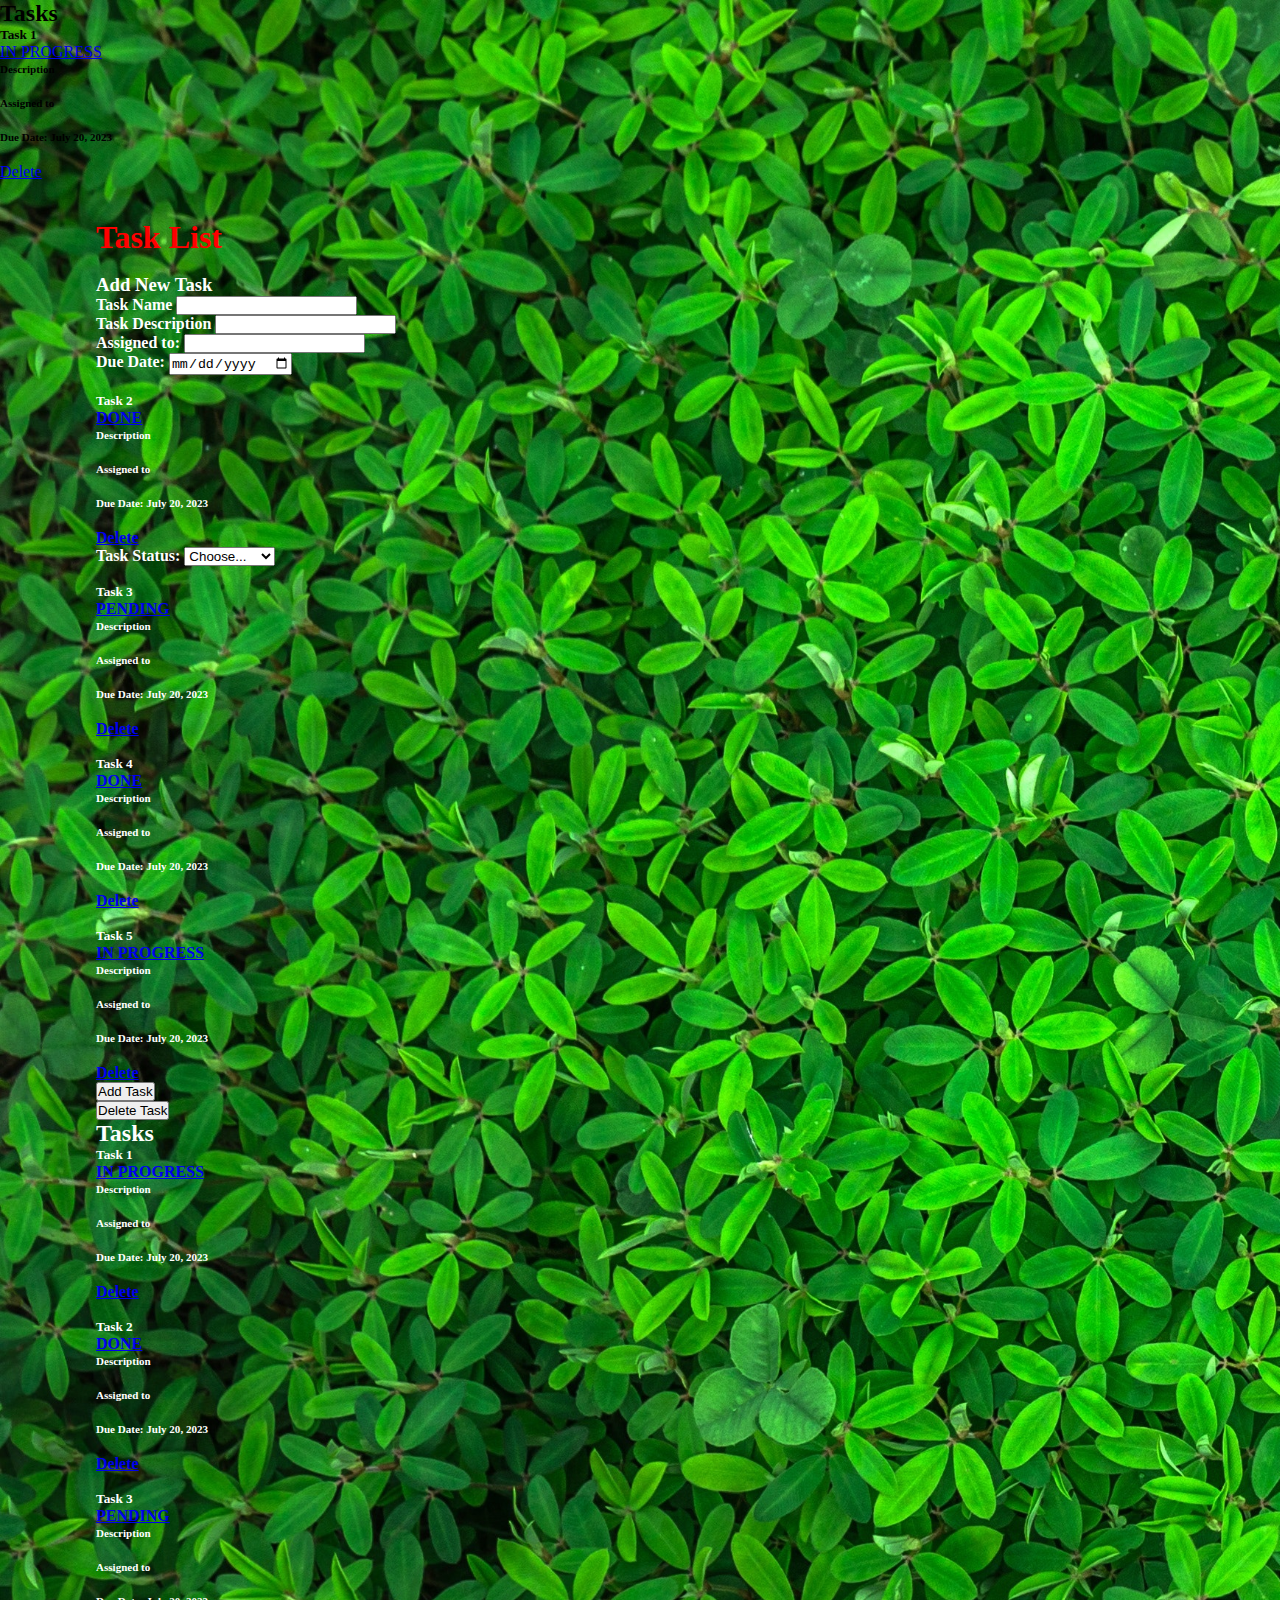
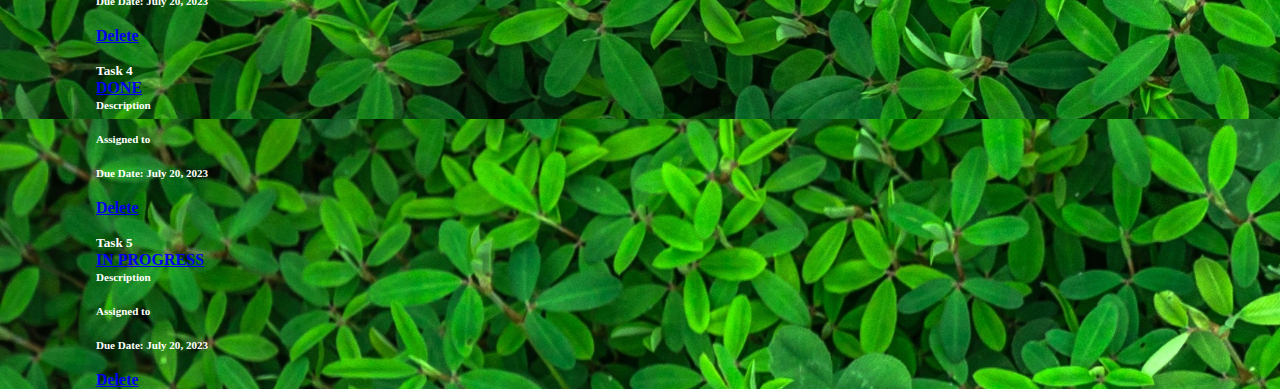
==== index.html @ c569179e "Merge branch 'main' of https://github.com/ShabriT/Team-8" ====
<!DOCTYPE html>
<html lang="en">

  <head>
    <meta charset="utf-8" />
    <meta name="viewport" content="width=device-width, initial-scale=1" />
    <title>Task List</title>
    <link
      href="https://cdn.jsdelivr.net/npm/bootstrap@5.3.0-alpha3/dist/css/bootstrap.min.css"
      rel="stylesheet"
      integrity="sha384-KK94CHFLLe+nY2dmCWGMq91rCGa5gtU4mk92HdvYe+M/SXH301p5ILy+dN9+nJOZ"
      crossorigin="anonymous"/>
   
  </head>

  <body>
  
    <div class="container d-flex flex-column mx-auto my-5" style="width: 30rem">
      <h2>Tasks</h2> 
      <div class="card">
        <div class="card">
          <div class="card-body bg-info">
            <h5 class="Task-1 text-primary fw-bold">Task 1</h5> 
            <div class="col-12">
            <a href="#" class="btn btn-primary btn-sm fw-bold float-end">IN PROGRESS</a></div>
            <h5 class="text-description fw-bold"><small>Description</small></h5> <br>
                <h5 class="assigned-to fw-bold"><small>Assigned to</small></h5> <br>
                <h5 class="due-date fw-bold"><small>Due Date: July 20, 2023</small></h5> <br>
                <a href="#" class="btn btn-primary fw-bold btn-sxm">Delete</a>
            </div>
           </div>

<head>
    <meta charset="UTF-8">
    <meta http-equiv="X-UA-Compatible" content="IE=edge">
    <meta name="viewport" content="width=device-width, initial-scale=1.0">
    <title>Task</title>
    <link rel="stylesheet" href="./assets/css/style.css">
    <link href="https://cdn.jsdelivr.net/npm/bootstrap@5.3.0-alpha3/dist/css/bootstrap.min.css" rel="stylesheet" integrity="sha384-KK94CHFLLe+nY2dmCWGMq91rCGa5gtU4mk92HdvYe+M/SXH301p5ILy+dN9+nJOZ" crossorigin="anonymous">
</head>
<body>
    <form class="form">
        <h1>Task List</h1> <br>
        <h3>Add New Task</h3>

        <div class="mb-3">
         <label for="taskName" class="taskName">Task Name</label>
          <input type="text" class="form-control" id="taskName" placeholder="">
        </div>

        <div class="mb-3">
          <label for="taskDescription" class="taskDescription">Task Description</label>
          <input type="text" class="form-control" id="taskDescription" placeholder="">
        </div>

        <div class="mb-3">
          <label for="taskAssigned" class="taskAssigned">Assigned to:</label>
          <input type="text" class="form-control" id="taskAssigned" placeholder="">
        </div>

        <div class="row">
          <div class="col">
            <label for="taskDueDate" class="taskDueDate">Due Date:</label>
            <input type="date" class="form-control" id="taskDueDate" placeholder="" aria-label="">

          </div>
        


       <br>

       <div class="card">
          <div class="card-body bg-info">
            <h5 class="Task-2 text-success fw-bold">Task 2</h5> 
            <div class="col-12">
            <a href="#" class="btn btn-success btn-sm fw-bold float-end">DONE</a></div>
            <h5 class="text-description fw-bold"><small>Description</small></h5> <br>
                <h5 class="assigned-to fw-bold"><small>Assigned to</small></h5> <br>
                <h5 class="due-date fw-bold"><small>Due Date: July 20, 2023</small></h5> <br>
                <a href="#" class="btn btn-primary fw-bold">Delete</a>
            

          <div class="col">
            <label for="taskStatus" class="taskStatus">Task Status:</label>
            <select class="form-select" id="taskStatus">
              <option selected>Choose...</option>
              <option value="In Progress">In Progress</option>
              <option value="Pending">Pending</option>
              <option value="Done">Done</option>
            </select>

          </div>
       </div>

        <br>


        <div class="card">
          <div class="card-body bg-info">
            <h5 class="Task-3 text-warning fw-bold">Task 3</h5>
            <div class="col-12">
            <a href="#" class="btn btn-warning btn-sm fw-bold float-end">PENDING</a></div>
            <h5 class="task-description fw-bold"><small>Description</small></h5> <br>
                <h5 class="assigned-to fw-bold"><small>Assigned to</small></h5> <br>
                <h5 class="due-date fw-bold"><small>Due Date: July 20, 2023</small></h5> <br>
                 <a href="#" class="btn btn-primary fw-bold btn-sxm">Delete</a>
          </div>
        </div>

        <br>

        <div class="card">
          <div class="card-body bg-info">
            <h5 class="Task-4 text-success fw-bold">Task 4</h5>
            <div class="col-12">
            <a href="#" class="btn btn-success btn-sm fw-bold float-end">DONE</a></div>
            <h5 class="task-description fw-bold"><small>Description</small></h5> <br>
                <h5 class="assigned-to fw-bold"><small>Assigned to</small></h5> <br>
                <h5 class="due-date fw-bold"><small>Due Date: July 20, 2023</small></h5> <br>
                <a href="#" class="btn btn-primary fw-bold btn-sxm float-start">Delete</a>
            
          </div>
        </div>
             <br>

        <div class="card">
          <div class="card-body bg-info">
            <h5 class="Task-5 text-primary fw-bold">Task 5</h5>
            <div class="col-12">
              <a href="#" class="btn btn-primary btn-sm float-end fw-bold">IN PROGRESS</a></div>
            <h5 class="task-description fw-bold"><small>Description</small></h5>  <br>
                <h5 class="assigned-to fw-bold"><small>Assigned to</small></h5> <br>
                <h5 class="due-date fw-bold"><small>Due Date: July 20, 2023</small></h5> <br>
                <a href="#" class="btn btn-primary fw-bold btn-sxm float-start">Delete</a>
            
            </div>
        </div>

      
    </div>

    <script
      src="https://cdn.jsdelivr.net/npm/bootstrap@5.3.0-alpha3/dist/js/bootstrap.bundle.min.js"
      integrity="sha384-ENjdO4Dr2bkBIFxQpeoTz1HIcje39Wm4jDKdf19U8gI4ddQ3GYNS7NTKfAdVQSZe"
      crossorigin="anonymous">
    </script>

   
  </body>
</html>

         <div class="container">
          <div class="row">
            <div class="col">
      
              <button id="btnSubmit" class="btn btn-primary form-control btn-block" type="submit" (click)="onSubmit()">Add Task</button></div>
            <div class="col">
              <button id="btnSubmit" class="btn btn-primary form-control btn-block" type="submit" (click)="onSubmit()">Delete Task</button></div>
          </div>
        </div>
    </form>

    <div class="container d-flex flex-column mx-auto my-5" style="width: 30rem">
      <h2>Tasks</h2>
      <div class="card">
        <div class="card">
          <div class="card-body bg-info">
            <h5 class="Task-1 text-primary fw-bold">Task 1</h5>
            <div class="col-12">
            <a href="#" class="btn btn-primary btn-sm fw-bold float-end">IN PROGRESS</a></div>
            <h5 class="text-description fw-bold"><small>Description</small></h5> <br>
                <h5 class="assigned-to fw-bold"><small>Assigned to</small></h5> <br>
                <h5 class="due-date fw-bold"><small>Due Date: July 20, 2023</small></h5> <br>
                <a href="#" class="btn btn-primary fw-bold btn-sxm">Delete</a>
            </div>
           </div>
          </div>
       <br>
       <div class="card">
          <div class="card-body bg-info">
            <h5 class="Task-2 text-success fw-bold">Task 2</h5>
            <div class="col-12">
            <a href="#" class="btn btn-success btn-sm fw-bold float-end">DONE</a></div>
            <h5 class="text-description fw-bold"><small>Description</small></h5> <br>
                <h5 class="assigned-to fw-bold"><small>Assigned to</small></h5> <br>
                <h5 class="due-date fw-bold"><small>Due Date: July 20, 2023</small></h5> <br>
                <a href="#" class="btn btn-primary fw-bold">Delete</a>
          </div>
       </div>
        <br>
        <div class="card">
          <div class="card-body bg-info">
            <h5 class="Task-3 text-warning fw-bold">Task 3</h5>
            <div class="col-12">
            <a href="#" class="btn btn-warning btn-sm fw-bold float-end">PENDING</a></div>
            <h5 class="task-description fw-bold"><small>Description</small></h5> <br>
                <h5 class="assigned-to fw-bold"><small>Assigned to</small></h5> <br>
                <h5 class="due-date fw-bold"><small>Due Date: July 20, 2023</small></h5> <br>
                 <a href="#" class="btn btn-primary fw-bold btn-sxm">Delete</a>
          </div>
        </div>
        <br>
        <div class="card">
          <div class="card-body bg-info">
            <h5 class="Task-4 text-success fw-bold">Task 4</h5>
            <div class="col-12">
            <a href="#" class="btn btn-success btn-sm fw-bold float-end">DONE</a></div>
            <h5 class="task-description fw-bold"><small>Description</small></h5> <br>
                <h5 class="assigned-to fw-bold"><small>Assigned to</small></h5> <br>
                <h5 class="due-date fw-bold"><small>Due Date: July 20, 2023</small></h5> <br>
                <a href="#" class="btn btn-primary fw-bold btn-sxm float-start">Delete</a>
          </div>
        </div>
             <br>
        <div class="card">
          <div class="card-body bg-info">
            <h5 class="Task-5 text-primary fw-bold">Task 5</h5>
            <div class="col-12">
              <a href="#" class="btn btn-primary btn-sm float-end fw-bold">IN PROGRESS</a></div>
            <h5 class="task-description fw-bold"><small>Description</small></h5>  <br>
                <h5 class="assigned-to fw-bold"><small>Assigned to</small></h5> <br>
                <h5 class="due-date fw-bold"><small>Due Date: July 20, 2023</small></h5> <br>
                <a href="#" class="btn btn-primary fw-bold btn-sxm float-start">Delete</a>
            </div>
        </div>
    
  

    <script src="./assets/js/taskManager.js"></script>
      <script src="./assets/js/index.js"></script>
      
</body>
</html>
---- assets/css/style.css ----
* {
}
*
{
margin: 0;
padding: 0;
}
 body {
    background: white;
 }

 .header {
    width:100%;
    /* background: #aaadb4; */
     background-image: url(../../assets/img/bg2.jpg.jpg);
     background-position: center;
     background-size: cover;
     height: 100vh;
     position: relative;
     font-family: sans-serif;
 }

 .navbar {
    width: 86%;
    display: flex;
    margin: auto;
    padding: 15px 0;
    align-items: center;
    justify-content: space-between;

}

body {
    min-height: 100vh;
    background-color: #251749;
    background-image: url(../img/green.jpg);
    background-size: cover;
}

.form {
    max-width: 1000px;
    max-height: 1500px;
    font-size: 16px;
    font-weight: bold;
    text-decoration: none;
    color: white;
    /*color:rgb(56, 74, 241);*/
    margin-top: 8%;
    margin-left: 20%;
    
}

h1 {

    color: red;
}

    text-align: center;
}
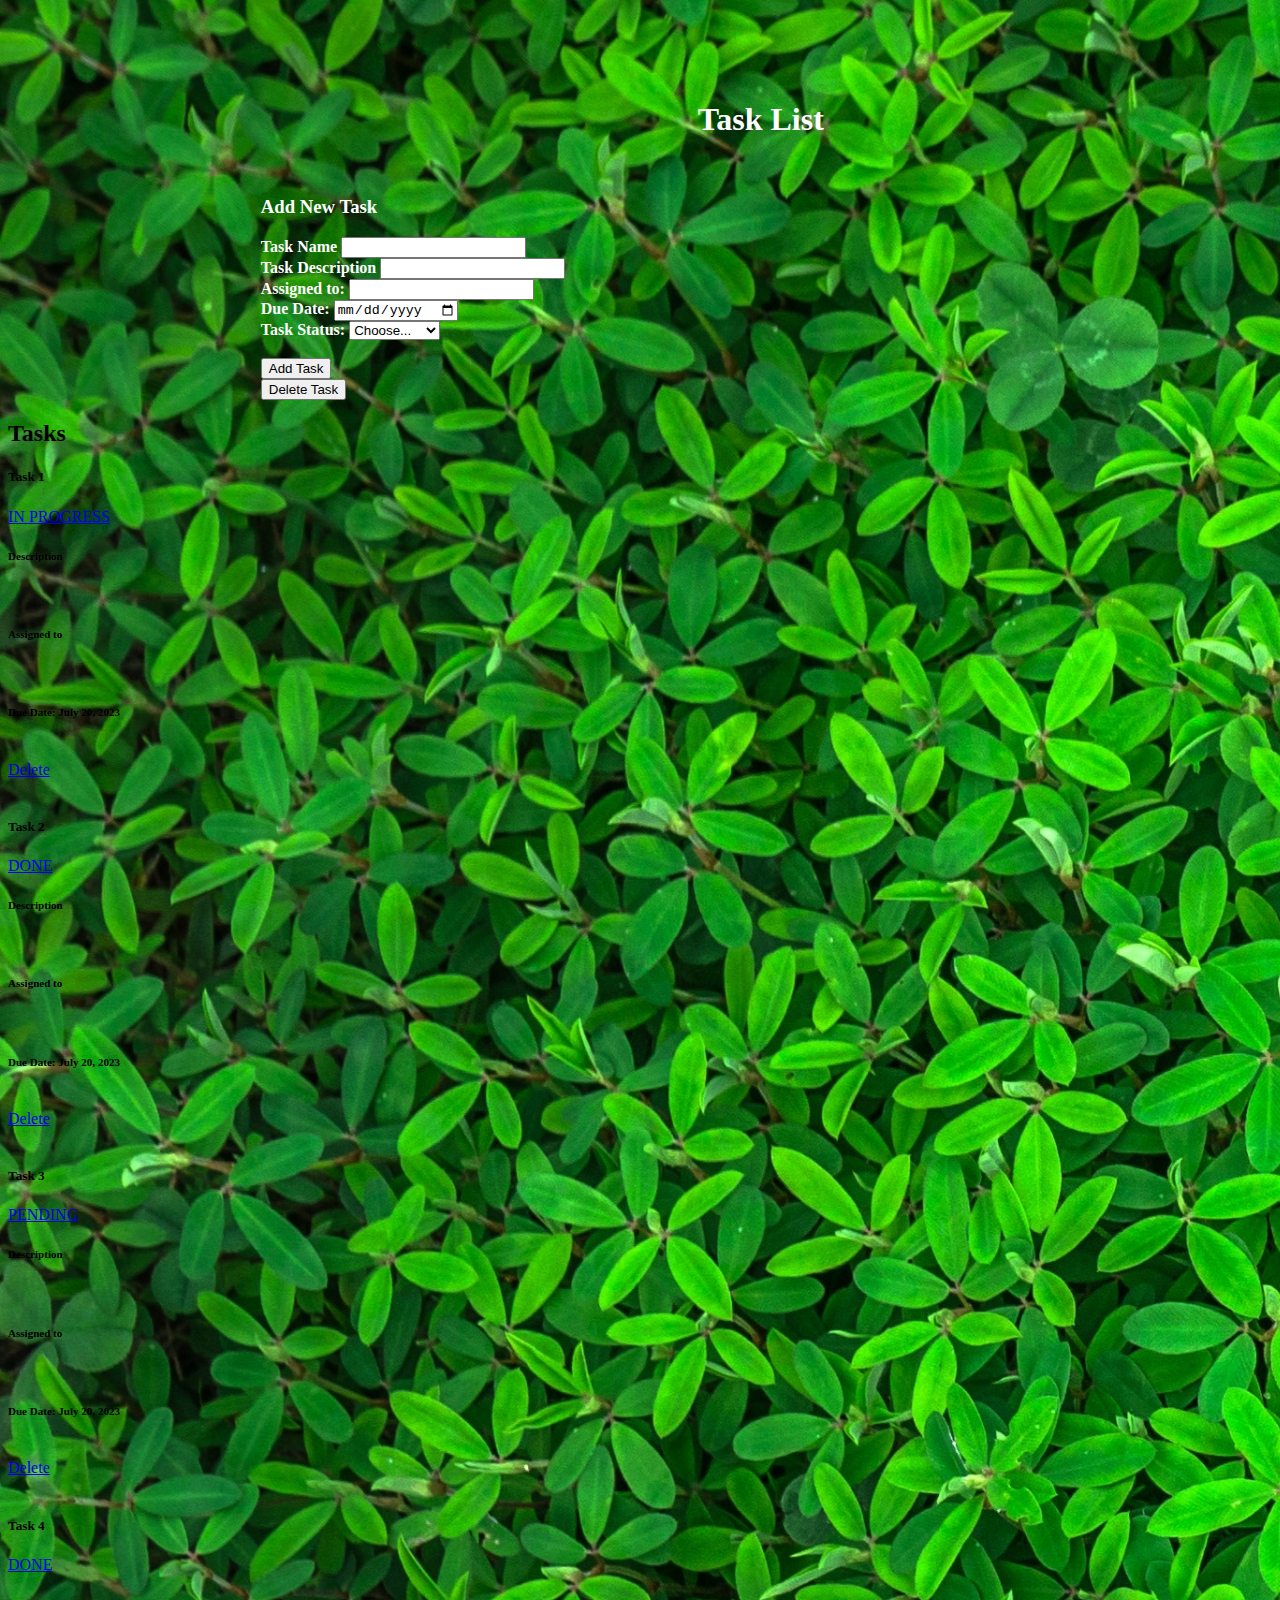
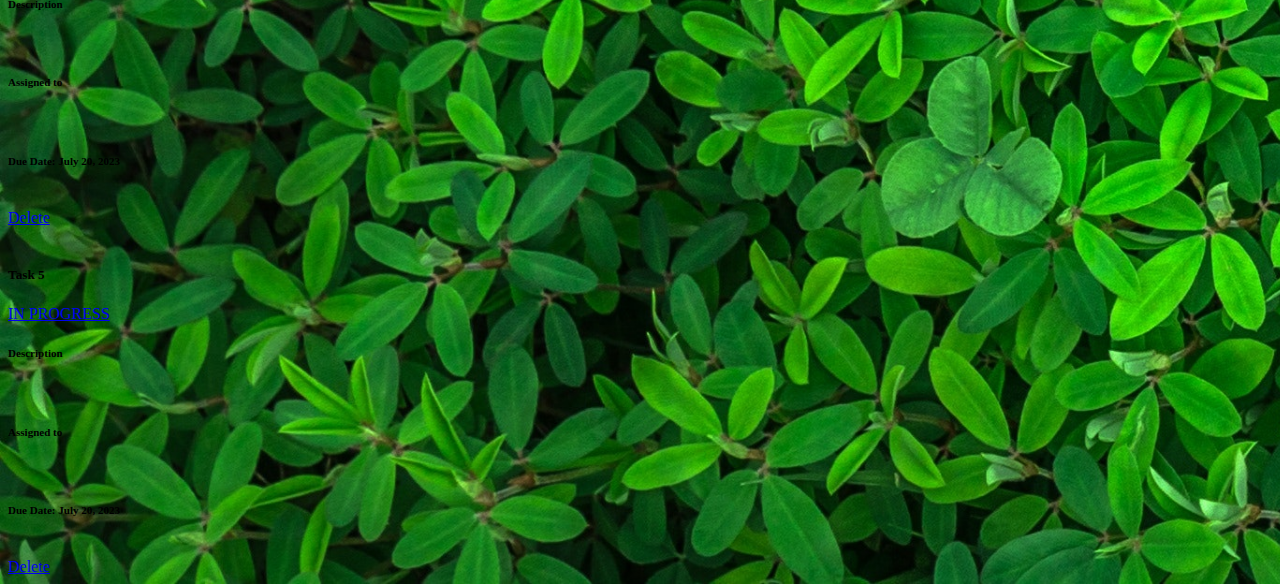
==== commit 1b7f56d9: "new task cards" ====
--- a/index.html
+++ b/index.html
@@ -1,35 +1,5 @@
 <!DOCTYPE html>
 <html lang="en">
-
-  <head>
-    <meta charset="utf-8" />
-    <meta name="viewport" content="width=device-width, initial-scale=1" />
-    <title>Task List</title>
-    <link
-      href="https://cdn.jsdelivr.net/npm/bootstrap@5.3.0-alpha3/dist/css/bootstrap.min.css"
-      rel="stylesheet"
-      integrity="sha384-KK94CHFLLe+nY2dmCWGMq91rCGa5gtU4mk92HdvYe+M/SXH301p5ILy+dN9+nJOZ"
-      crossorigin="anonymous"/>
-   
-  </head>
-
-  <body>
-  
-    <div class="container d-flex flex-column mx-auto my-5" style="width: 30rem">
-      <h2>Tasks</h2> 
-      <div class="card">
-        <div class="card">
-          <div class="card-body bg-info">
-            <h5 class="Task-1 text-primary fw-bold">Task 1</h5> 
-            <div class="col-12">
-            <a href="#" class="btn btn-primary btn-sm fw-bold float-end">IN PROGRESS</a></div>
-            <h5 class="text-description fw-bold"><small>Description</small></h5> <br>
-                <h5 class="assigned-to fw-bold"><small>Assigned to</small></h5> <br>
-                <h5 class="due-date fw-bold"><small>Due Date: July 20, 2023</small></h5> <br>
-                <a href="#" class="btn btn-primary fw-bold btn-sxm">Delete</a>
-            </div>
-           </div>
-
 <head>
     <meta charset="UTF-8">
     <meta http-equiv="X-UA-Compatible" content="IE=edge">
@@ -62,23 +32,7 @@
           <div class="col">
             <label for="taskDueDate" class="taskDueDate">Due Date:</label>
             <input type="date" class="form-control" id="taskDueDate" placeholder="" aria-label="">
-
           </div>
-        
-
-
-       <br>
-
-       <div class="card">
-          <div class="card-body bg-info">
-            <h5 class="Task-2 text-success fw-bold">Task 2</h5> 
-            <div class="col-12">
-            <a href="#" class="btn btn-success btn-sm fw-bold float-end">DONE</a></div>
-            <h5 class="text-description fw-bold"><small>Description</small></h5> <br>
-                <h5 class="assigned-to fw-bold"><small>Assigned to</small></h5> <br>
-                <h5 class="due-date fw-bold"><small>Due Date: July 20, 2023</small></h5> <br>
-                <a href="#" class="btn btn-primary fw-bold">Delete</a>
-            
 
           <div class="col">
             <label for="taskStatus" class="taskStatus">Task Status:</label>
@@ -88,67 +42,10 @@
               <option value="Pending">Pending</option>
               <option value="Done">Done</option>
             </select>
-
-          </div>
-       </div>
-
-        <br>
-
-
-        <div class="card">
-          <div class="card-body bg-info">
-            <h5 class="Task-3 text-warning fw-bold">Task 3</h5>
-            <div class="col-12">
-            <a href="#" class="btn btn-warning btn-sm fw-bold float-end">PENDING</a></div>
-            <h5 class="task-description fw-bold"><small>Description</small></h5> <br>
-                <h5 class="assigned-to fw-bold"><small>Assigned to</small></h5> <br>
-                <h5 class="due-date fw-bold"><small>Due Date: July 20, 2023</small></h5> <br>
-                 <a href="#" class="btn btn-primary fw-bold btn-sxm">Delete</a>
           </div>
         </div>
 
         <br>
-
-        <div class="card">
-          <div class="card-body bg-info">
-            <h5 class="Task-4 text-success fw-bold">Task 4</h5>
-            <div class="col-12">
-            <a href="#" class="btn btn-success btn-sm fw-bold float-end">DONE</a></div>
-            <h5 class="task-description fw-bold"><small>Description</small></h5> <br>
-                <h5 class="assigned-to fw-bold"><small>Assigned to</small></h5> <br>
-                <h5 class="due-date fw-bold"><small>Due Date: July 20, 2023</small></h5> <br>
-                <a href="#" class="btn btn-primary fw-bold btn-sxm float-start">Delete</a>
-            
-          </div>
-        </div>
-             <br>
-
-        <div class="card">
-          <div class="card-body bg-info">
-            <h5 class="Task-5 text-primary fw-bold">Task 5</h5>
-            <div class="col-12">
-              <a href="#" class="btn btn-primary btn-sm float-end fw-bold">IN PROGRESS</a></div>
-            <h5 class="task-description fw-bold"><small>Description</small></h5>  <br>
-                <h5 class="assigned-to fw-bold"><small>Assigned to</small></h5> <br>
-                <h5 class="due-date fw-bold"><small>Due Date: July 20, 2023</small></h5> <br>
-                <a href="#" class="btn btn-primary fw-bold btn-sxm float-start">Delete</a>
-            
-            </div>
-        </div>
-
-      
-    </div>
-
-    <script
-      src="https://cdn.jsdelivr.net/npm/bootstrap@5.3.0-alpha3/dist/js/bootstrap.bundle.min.js"
-      integrity="sha384-ENjdO4Dr2bkBIFxQpeoTz1HIcje39Wm4jDKdf19U8gI4ddQ3GYNS7NTKfAdVQSZe"
-      crossorigin="anonymous">
-    </script>
-
-   
-  </body>
-</html>
-
          <div class="container">
           <div class="row">
             <div class="col">
@@ -230,5 +127,4 @@
       <script src="./assets/js/index.js"></script>
       
 </body>
-</html>
-
+</html>--- a/assets/css/style.css
+++ b/assets/css/style.css
@@ -1,32 +1,4 @@
 * {
-}
-*
-{
-margin: 0;
-padding: 0;
-}
- body {
-    background: white;
- }
-
- .header {
-    width:100%;
-    /* background: #aaadb4; */
-     background-image: url(../../assets/img/bg2.jpg.jpg);
-     background-position: center;
-     background-size: cover;
-     height: 100vh;
-     position: relative;
-     font-family: sans-serif;
- }
-
- .navbar {
-    width: 86%;
-    display: flex;
-    margin: auto;
-    padding: 15px 0;
-    align-items: center;
-    justify-content: space-between;
 
 }
 
@@ -51,10 +23,6 @@
 }
 
 h1 {
-
-    color: red;
-}
-
     text-align: center;
 }
 
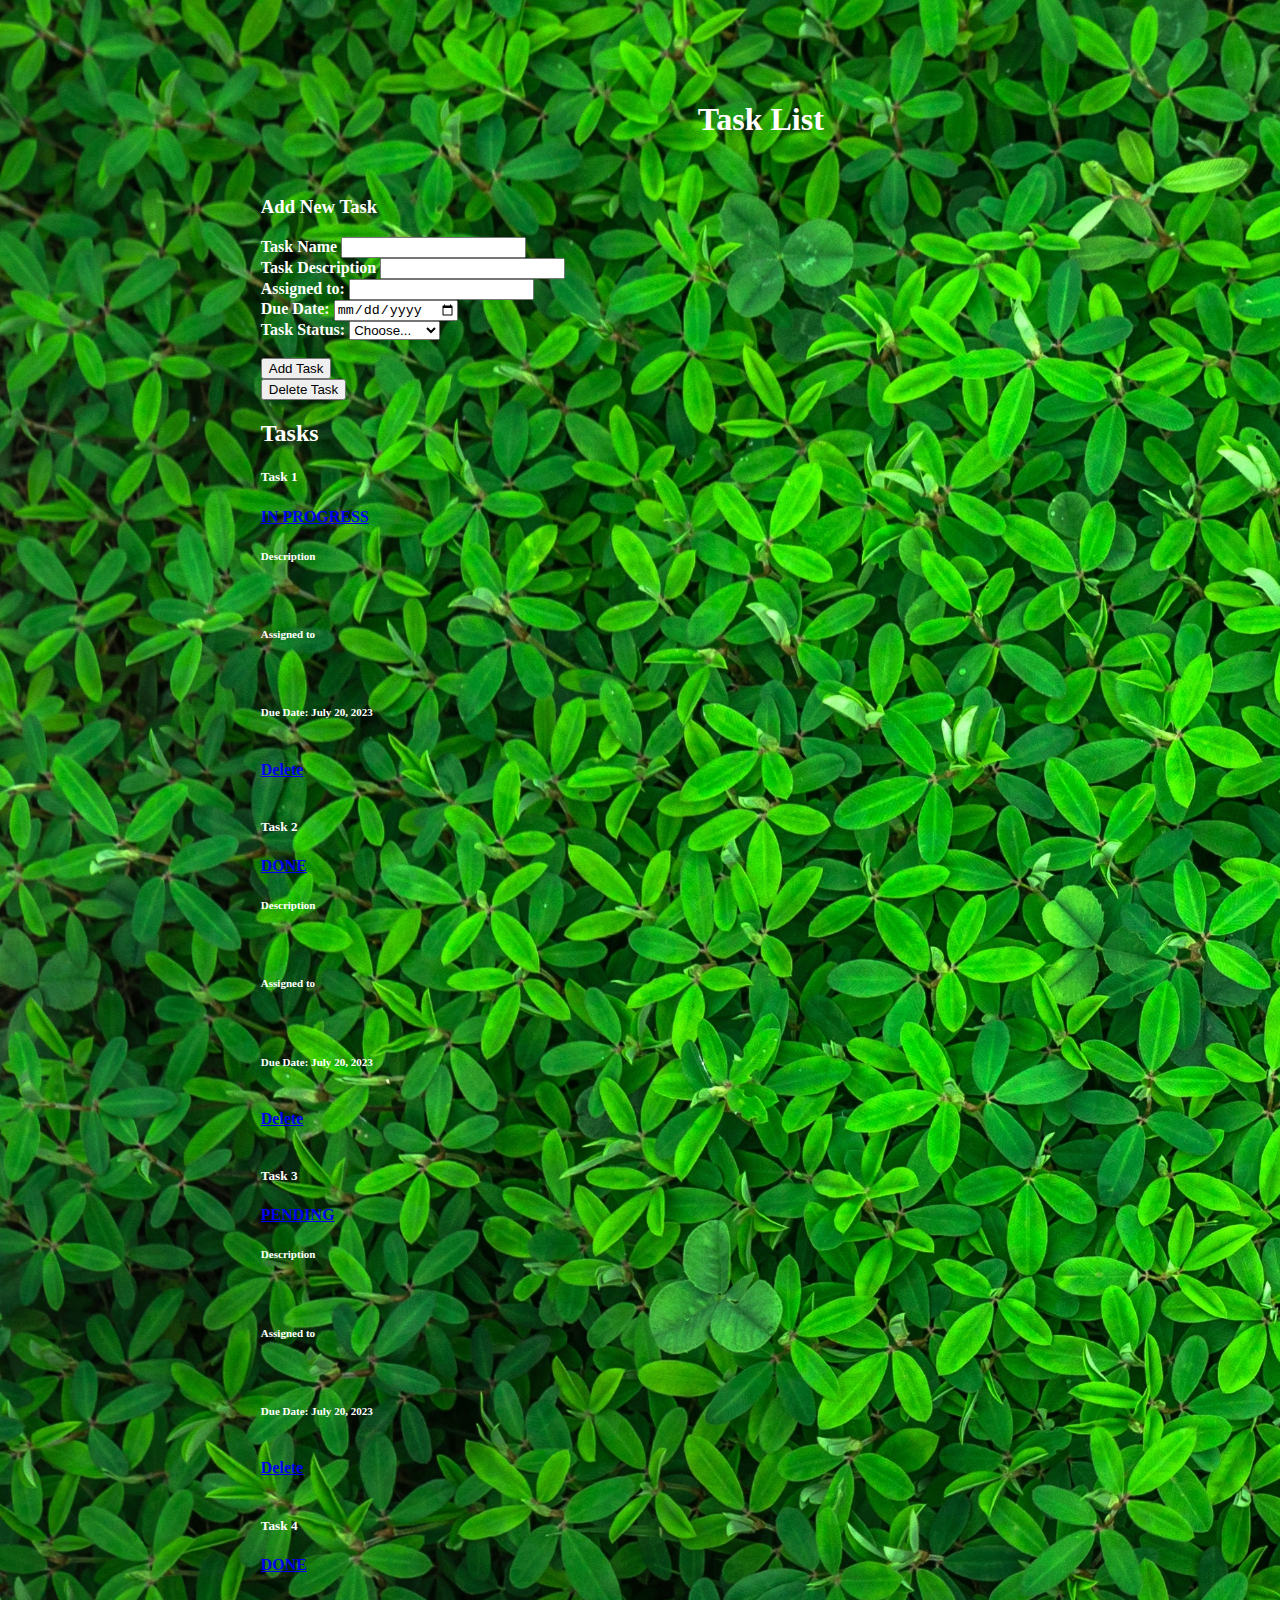
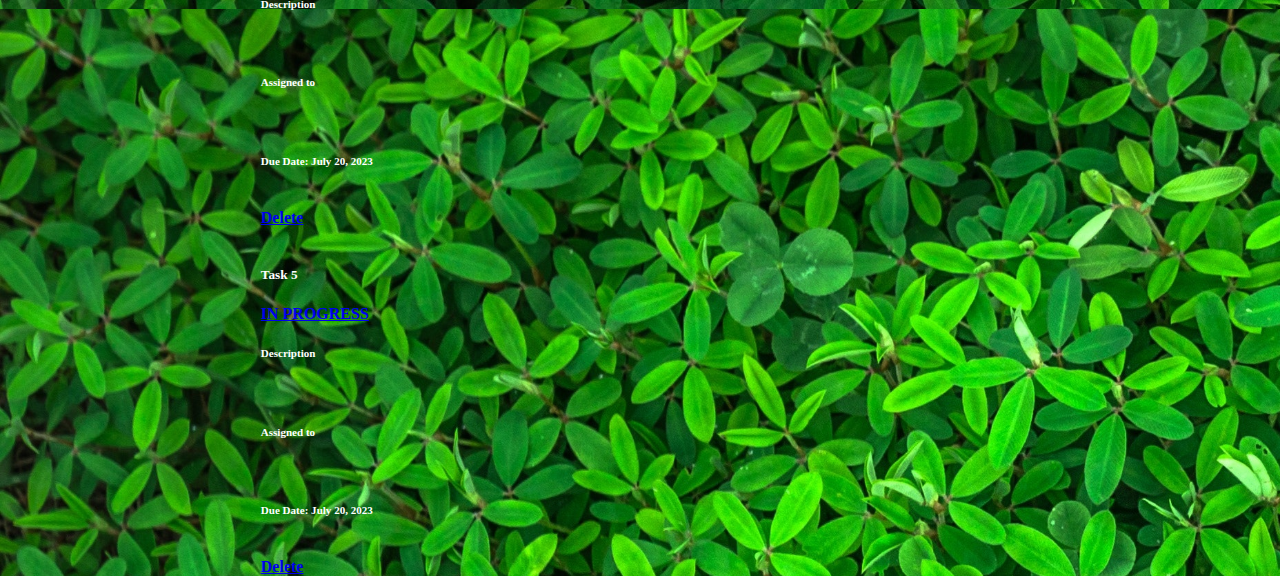
==== commit ebfa9d44: "task6" ====
--- a/index.html
+++ b/index.html
@@ -9,7 +9,7 @@
     <link href="https://cdn.jsdelivr.net/npm/bootstrap@5.3.0-alpha3/dist/css/bootstrap.min.css" rel="stylesheet" integrity="sha384-KK94CHFLLe+nY2dmCWGMq91rCGa5gtU4mk92HdvYe+M/SXH301p5ILy+dN9+nJOZ" crossorigin="anonymous">
 </head>
 <body>
-    <form class="form">
+    <form class="form" id="form">
         <h1>Task List</h1> <br>
         <h3>Add New Task</h3>
 
@@ -55,7 +55,7 @@
               <button id="btnSubmit" class="btn btn-primary form-control btn-block" type="submit" (click)="onSubmit()">Delete Task</button></div>
           </div>
         </div>
-    </form>
+    
 
     <div class="container d-flex flex-column mx-auto my-5" style="width: 30rem">
       <h2>Tasks</h2>
@@ -122,7 +122,7 @@
         </div>
     
   
-
+      </form>
     <script src="./assets/js/taskManager.js"></script>
       <script src="./assets/js/index.js"></script>
       
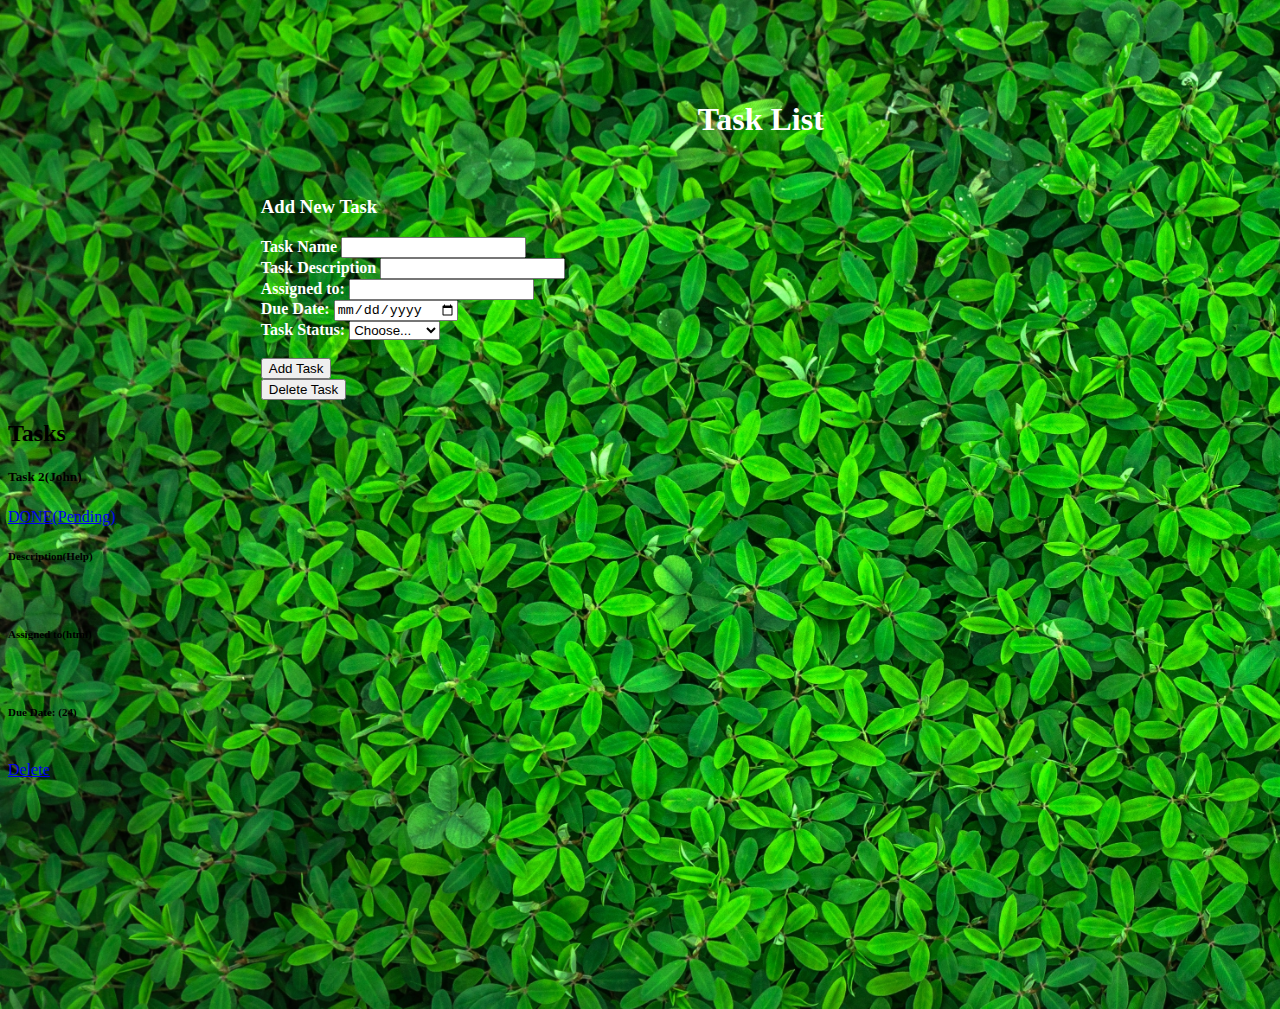
==== commit 88763fcd: "Task 6 resolved!" ====
--- a/index.html
+++ b/index.html
@@ -55,74 +55,16 @@
               <button id="btnSubmit" class="btn btn-primary form-control btn-block" type="submit" (click)="onSubmit()">Delete Task</button></div>
           </div>
         </div>
-    
+      </form>
 
     <div class="container d-flex flex-column mx-auto my-5" style="width: 30rem">
       <h2>Tasks</h2>
-      <div class="card">
-        <div class="card">
-          <div class="card-body bg-info">
-            <h5 class="Task-1 text-primary fw-bold">Task 1</h5>
-            <div class="col-12">
-            <a href="#" class="btn btn-primary btn-sm fw-bold float-end">IN PROGRESS</a></div>
-            <h5 class="text-description fw-bold"><small>Description</small></h5> <br>
-                <h5 class="assigned-to fw-bold"><small>Assigned to</small></h5> <br>
-                <h5 class="due-date fw-bold"><small>Due Date: July 20, 2023</small></h5> <br>
-                <a href="#" class="btn btn-primary fw-bold btn-sxm">Delete</a>
-            </div>
-           </div>
-          </div>
-       <br>
-       <div class="card">
-          <div class="card-body bg-info">
-            <h5 class="Task-2 text-success fw-bold">Task 2</h5>
-            <div class="col-12">
-            <a href="#" class="btn btn-success btn-sm fw-bold float-end">DONE</a></div>
-            <h5 class="text-description fw-bold"><small>Description</small></h5> <br>
-                <h5 class="assigned-to fw-bold"><small>Assigned to</small></h5> <br>
-                <h5 class="due-date fw-bold"><small>Due Date: July 20, 2023</small></h5> <br>
-                <a href="#" class="btn btn-primary fw-bold">Delete</a>
-          </div>
-       </div>
-        <br>
-        <div class="card">
-          <div class="card-body bg-info">
-            <h5 class="Task-3 text-warning fw-bold">Task 3</h5>
-            <div class="col-12">
-            <a href="#" class="btn btn-warning btn-sm fw-bold float-end">PENDING</a></div>
-            <h5 class="task-description fw-bold"><small>Description</small></h5> <br>
-                <h5 class="assigned-to fw-bold"><small>Assigned to</small></h5> <br>
-                <h5 class="due-date fw-bold"><small>Due Date: July 20, 2023</small></h5> <br>
-                 <a href="#" class="btn btn-primary fw-bold btn-sxm">Delete</a>
-          </div>
-        </div>
-        <br>
-        <div class="card">
-          <div class="card-body bg-info">
-            <h5 class="Task-4 text-success fw-bold">Task 4</h5>
-            <div class="col-12">
-            <a href="#" class="btn btn-success btn-sm fw-bold float-end">DONE</a></div>
-            <h5 class="task-description fw-bold"><small>Description</small></h5> <br>
-                <h5 class="assigned-to fw-bold"><small>Assigned to</small></h5> <br>
-                <h5 class="due-date fw-bold"><small>Due Date: July 20, 2023</small></h5> <br>
-                <a href="#" class="btn btn-primary fw-bold btn-sxm float-start">Delete</a>
-          </div>
-        </div>
-             <br>
-        <div class="card">
-          <div class="card-body bg-info">
-            <h5 class="Task-5 text-primary fw-bold">Task 5</h5>
-            <div class="col-12">
-              <a href="#" class="btn btn-primary btn-sm float-end fw-bold">IN PROGRESS</a></div>
-            <h5 class="task-description fw-bold"><small>Description</small></h5>  <br>
-                <h5 class="assigned-to fw-bold"><small>Assigned to</small></h5> <br>
-                <h5 class="due-date fw-bold"><small>Due Date: July 20, 2023</small></h5> <br>
-                <a href="#" class="btn btn-primary fw-bold btn-sxm float-start">Delete</a>
-            </div>
+      <div class="card" id="taskList">
+        
         </div>
     
   
-      </form>
+     
     <script src="./assets/js/taskManager.js"></script>
       <script src="./assets/js/index.js"></script>
       
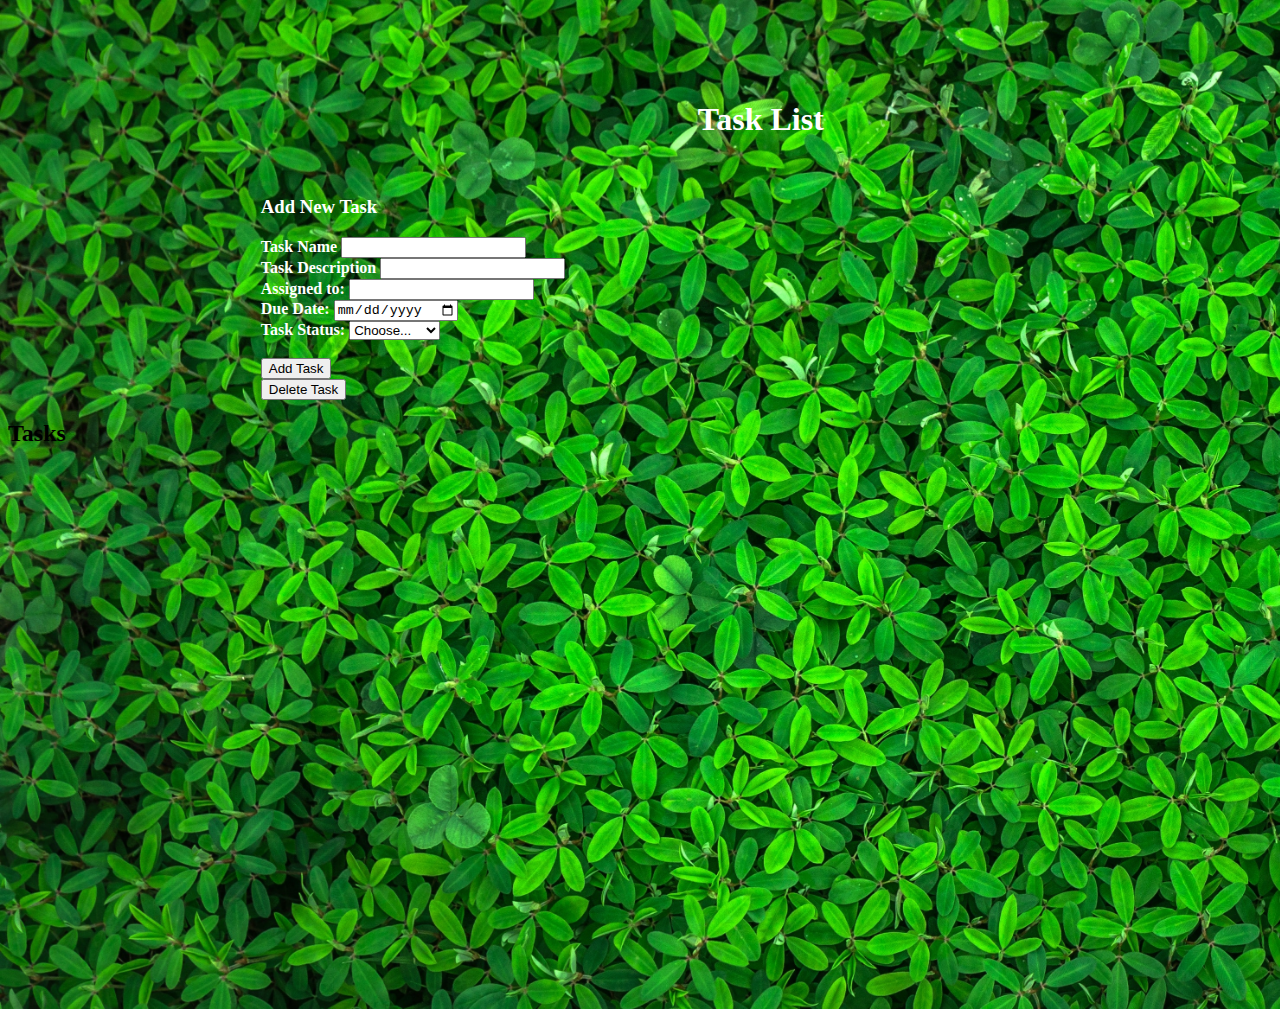
==== commit 1efa8590: "incomplete Task 7" ====
--- a/index.html
+++ b/index.html
@@ -10,10 +10,10 @@
 </head>
 <body>
     <form class="form" id="form">
-        <h1>Task List</h1> <br>
+        <h1 id="">Task List</h1> <br>
         <h3>Add New Task</h3>
 
-        <div class="mb-3">
+        <div class="mb-3" id="tList">
          <label for="taskName" class="taskName">Task Name</label>
           <input type="text" class="form-control" id="taskName" placeholder="">
         </div>
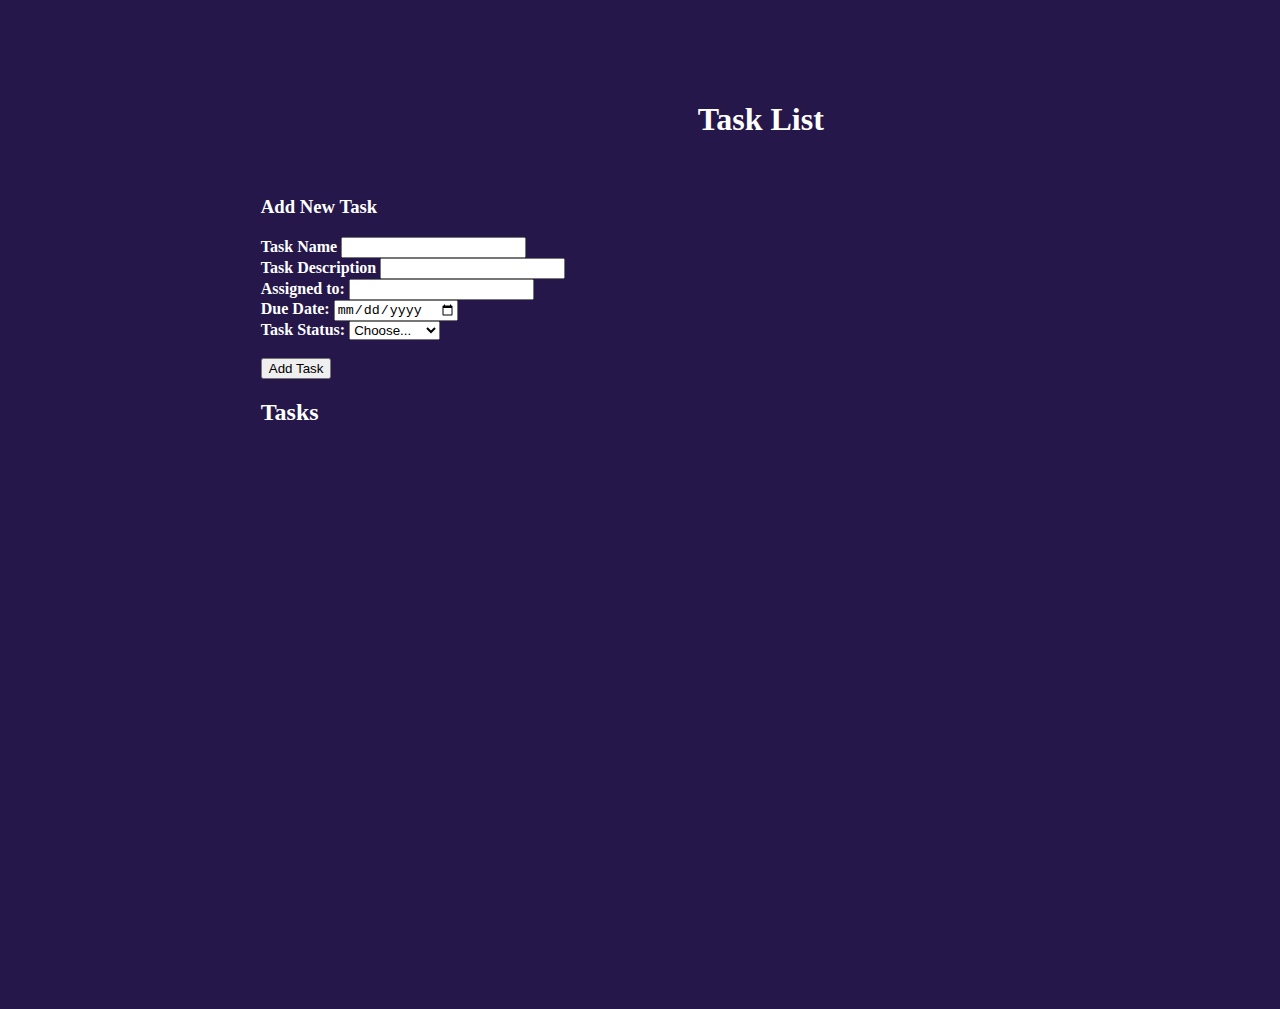
==== commit 01c3e5a7: "All Task done" ====
--- a/index.html
+++ b/index.html
@@ -34,6 +34,8 @@
             <input type="date" class="form-control" id="taskDueDate" placeholder="" aria-label="">
           </div>
 
+          
+
           <div class="col">
             <label for="taskStatus" class="taskStatus">Task Status:</label>
             <select class="form-select" id="taskStatus">
@@ -48,12 +50,8 @@
         <br>
          <div class="container">
           <div class="row">
-            <div class="col">
-      
-              <button id="btnSubmit" class="btn btn-primary form-control btn-block" type="submit" (click)="onSubmit()">Add Task</button></div>
-            <div class="col">
-              <button id="btnSubmit" class="btn btn-primary form-control btn-block" type="submit" (click)="onSubmit()">Delete Task</button></div>
-          </div>
+             <button id="btnSubmit" class="btn btn-primary btn-lg btn-block" type="submit" (click)="onSubmit()">Add Task</button>
+             
         </div>
       </form>
 
--- a/assets/css/style.css
+++ b/assets/css/style.css
@@ -5,7 +5,7 @@
 body {
     min-height: 100vh;
     background-color: #251749;
-    background-image: url(../img/green.jpg);
+    background-image: url(../img/view.jpg);
     background-size: cover;
 }
 
